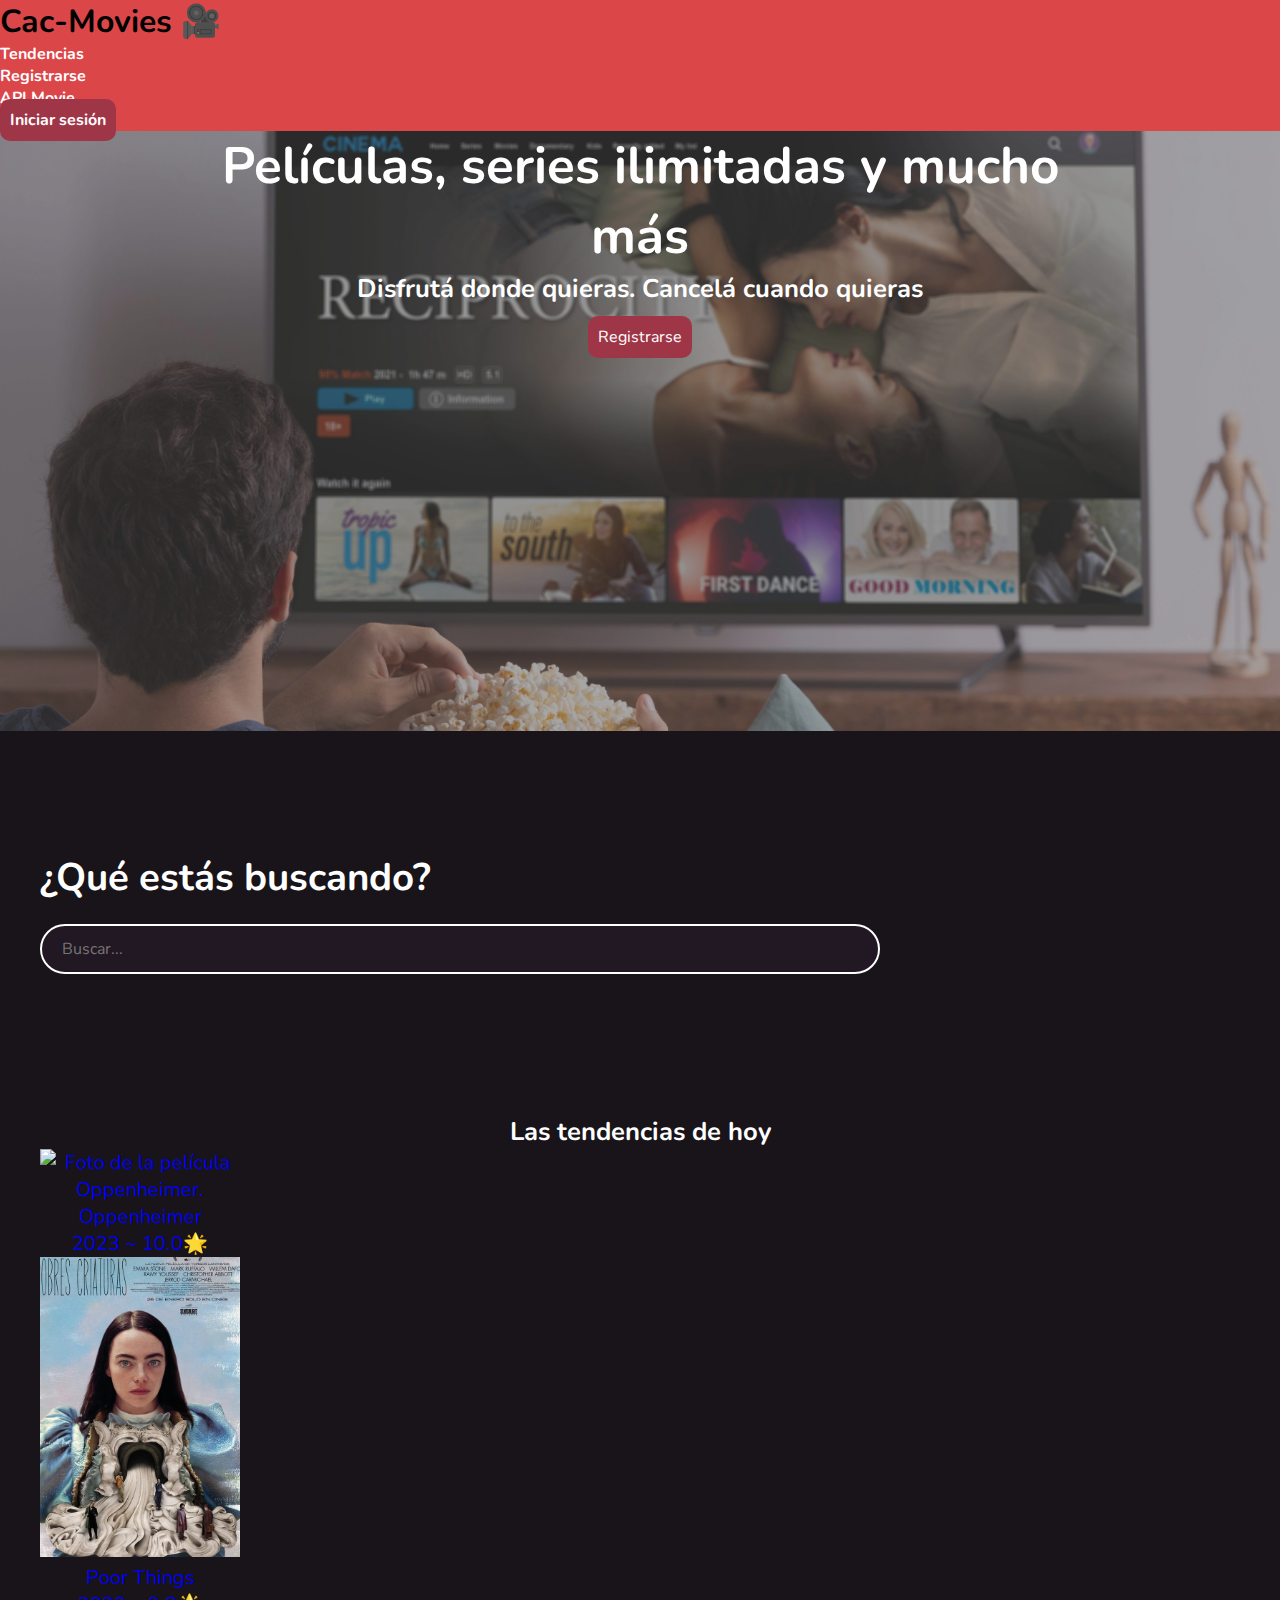
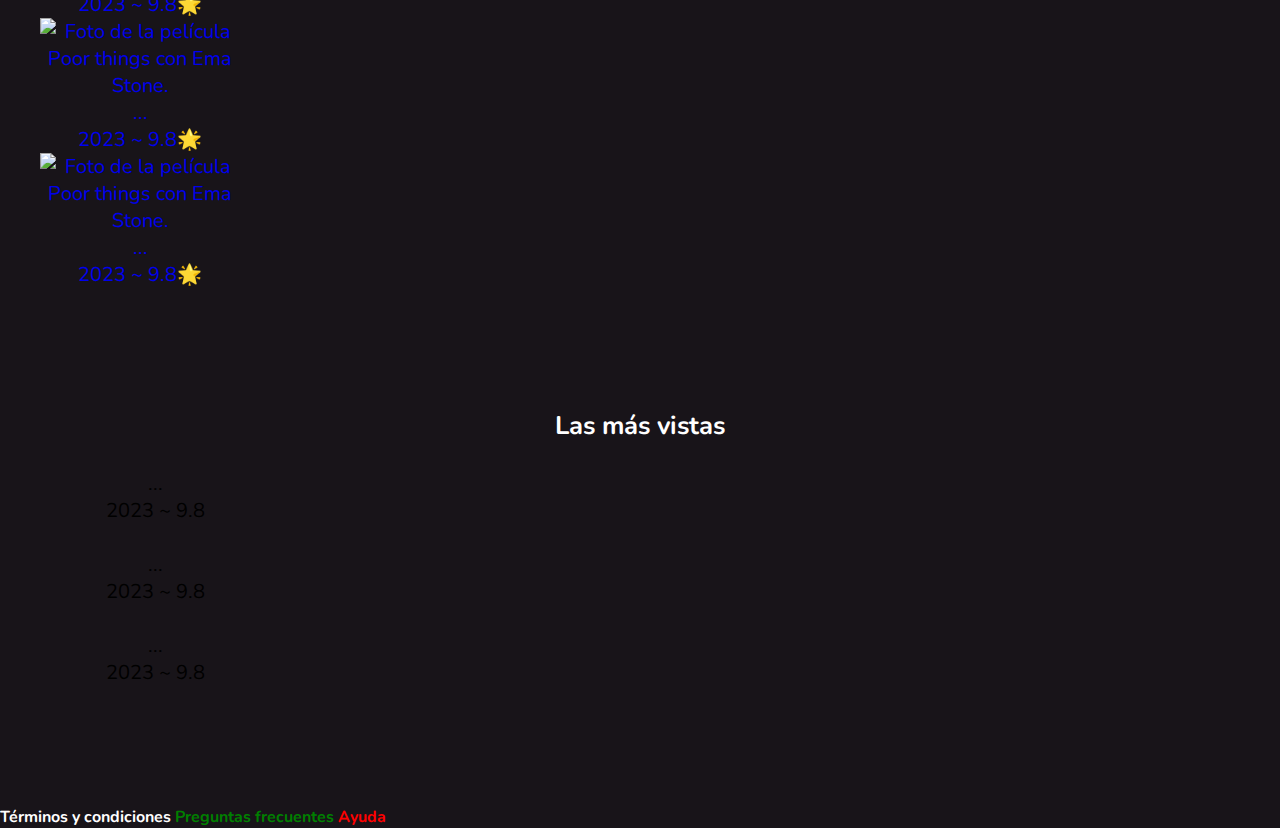
==== index.html @ d94a58f2 "Flexbox" ====
<!DOCTYPE html>
<html lang="es">
<head>
    <meta charset="UTF-8">
    <meta name="viewport" content="width=device-width, initial-scale=1.0">
    <title>Cac-Movies</title>

    <!-- La descripción de nuestra página para Google -->
    <meta name="description" content="Películas, series ilimitadas y mucho más le presenta una selección de los contenidos multimedia más importantes de la actualidad. ">
    <!-- Para el SEO de Google u otros buscadores, le indico a Google que entre al index y siga los enlaces-->
    <meta name="robots" content="index, follow">
    <!-- Para el color de la barra del navegador en la Pc o en móviles, con la relación "theme-color" y el atributo content genero el color que quiero.-->
    <meta name="theme-color" content="#B80000">
    
    <!-- OPEN GRAPH:
         Un conjunto de etiquetas que creó Facebook para que cuando compartimos contenido de nuestra página en una red social se vea correctamente:
         Hay etiquetas para Meta, Twitter, etc. Para cotejar una URL ver: https://www.opengraph.xyz -->

    <meta property="og:title" content="Cac-Movies - Películas, series y mucho más.">
    <meta property="og:description" content="Películas, series ilimitadas y mucho más le presenta una selección de los contenidos multimedia más importantes de la actualidad.">
    <meta property="og:image" content="./img/Oppenheimer.jpg">
    <meta property="og:image:alt" content="Una fotografía de la película Oppenheimer.">
    <!-- Nota: Para ver más, ingresar a "The Open Graph protocol", es importante compartir y renderizar correctamente en distintas plataformas nuestra página. -->

    <!-- SEO -->
    <!-- Para enlazar a un recurso externo alternativo a la página -->
    <link rel="alternate" href="#/en" hreflang="en-GB">
    <!-- Para que el navegador detecte cuál es la página principal entre dos páginas duplicadas.  -->
    <link rel="canonical" href="#">

    <!-- Favicon: -->
    <link rel="Cac-Movies icon" href="./static/img/favicon.ico" type="image/x-icon">
    <!-- Con la etiqueta link y la relación "icon" dentro del atributo rel, podemos establecer el favicon.ico para el logo de la pestaña. -->

    <!-- Google Fonts: -->
    <link rel="preconnect" href="https://fonts.googleapis.com">
    <link rel="preconnect" href="https://fonts.gstatic.com" crossorigin>
    <link href="https://fonts.googleapis.com/css2?family=Nunito+Sans:ital,opsz,wght@0,6..12,200..1000;1,6..12,200..1000&family=Nunito:wght@200..1000&display=swap" rel="stylesheet">

    <!-- Agregar Fontawesome: -->
    <script src="https://kit.fontawesome.com/f7fb471b65.js" crossorigin="anonymous"></script>

     <!--Enlazo el script con un archivo CSS externo:--> 
     <link rel="stylesheet" href="./static/css/style.css"> 

     <!--La etiqueta script me permite escribir código Javascript para ejecutar algo
     <script> 
         console.log('Hola') 
    </script>-->


</head>
<body>

    <header class="header"> <!--Indico la cabecera, donde contengo el menú de navegación.-->
            <nav> <!--Este elemento define un conjunto de enlaces de navegación, 
                      sirve para hacer un menú de navegación con distintos enlaces.-->

                <div id="logo">
                    <h1><!-- La etiqueta para definir el texto después del logo. 
                        Esta etiqueta h1 es un elemento en bloque, usa todo el ancho de la página.-->
                        <!-- El logo de fontawesome: -->
                        <i class="fas fa-yin-yang fa-pulse"></i>
                        <span>Cac-Movies 🎥</span>
                    </h1>
                </div>
                <ul type="square" class="nav-links">
                    <!-- Una lista de ítems desordenados.
                    El atributo type="square" es para que la lista no posea círculos y esté ordenada con cuadrados-->
                    <li><a href="#popular">Tendencias</a></li>
                    <li>
                        <a href="./register.html">Registrarse</a> 
                        <!--La etiqueta a, de anchor ("ancor" o "ancla"), es para crear enlaces.
                            En este caso, un enlace  interno a una ruta relativa a un archivo dentro del proyecto.
                            Para hacer esto, dentro del href escribir "./" y, a continuación, la ubicación y el nombbre del archivo del enlace en nuestro directorio.-->
                    </li>
                    <li>
                        <a href="https://developer.themoviedb.org/docs"
                            target="_blank"
                            title="Ir a la API">  
                            API Movie
                        </a>
                        <!--  
                        En este caso, hay un enlace externo a una ruta absoluta.   
                        El atributo target="_blank" es para que el enlace se abra en otra pestaña del navegador.
                        Y el atributo title="" sirve para que el navegador nos muestre una pequeña descripción cuando pasamos el cursor sobre el enlace.-->
                    </li>
                    <li><a href="#" target="_blank" class="btn-cac">
                        <!-- Un ícono de fontawesome: -->
                        <i class="fas fa-sign-in-alt"></i> 
                        <span class="login-text">
                            Iniciar sesión
                        </span>
                        </a>
                    </li>
                </ul>
            </nav>
    </header>  

    <main><!-- El contenido principal. 
               Generé cuatro secciones dentro del contenido de la página: -->
        <section id="banner">
        <!-- Divido el contenido principal en secciones. A la primera sección la identifico con un atributo id para después trabajar con ella por medio de Javascript o CSS. -->
            <div class="banner-card container">  <!--Nomenclatura tipo BEM -->
                <h1>Películas, series ilimitadas y mucho más</h1> <!--Las etiquetas h1 a h6 son etiquetas para hacer títulos y subtítulos.-->
                <h2>Disfrutá donde quieras. Cancelá cuando quieras</h2>
                <a href="./templates/register.html" id="btn-register" class="btn-cac">Registrarse</a>
            </div>
        </section> 
        <section id="search" class="container">
            <h2 class="search-title">¿Qué estás buscando?</h2>
            <input type="text" class="input-search" placeholder="Buscar...">
        </section>
        <section id="popular">
            <div class="container">
                <h2 class="h2-subtitle">Las tendencias de hoy</h2>
                <div id="popular-list"> <!--Un contentedor, un divisor donde puedo agrupar distintos elementos html. La etiqueta div es un elemento en bloque.-->
                <div class="movie-item" id="movie-1">
        
                        <!--<a href=""><img src="https://picsum.photos/200/300" alt="Foto de una película." width="200" ></a>
                            Con la etiqueta img voy a agregar una imagen, a partir del atributo src indico la ruta.
                                El atributo alt posibilita una semántica de acuerdo al usuario, 
                                por un lado, si no carga la imagen indica el contenido de la misma, 
                                por el otro, es para la accesibilidad del usuario y los asistentes virtuales.-->
                        <a href="./templates/detail-movie.html">
                            <img class="movie-item-img" src="./static/img/Oppenheimer.jpg" alt="Foto de la película Oppenheimer." >
                            <!-- Una ruta relativa, en un archivo interno. 
                                Las rutas pueden ser relativas o absolutas.-->
                            <div class="movie-item-detail">
                                <p class="movie-item-detail-title">Oppenheimer</p>
                                <p class="movie-item-detail-subtitle">2023 ~ 10.0</p>
                            </div>    
                        </a>    
                    </div>  
                    <div class="movie-item" id="movie-2">
                        <a href="./templates/detail-movie.html">
                            <img class="movie-item-img" src="./static/img/poor-things.jpg" alt="Foto de la película Poor things con Ema Stone." >
                            <div class="movie-item-detail">
                                <p class="movie-item-detail-title">Poor Things</p>
                                <p class="movie-item-detail-subtitle">2023 ~ 9.8</p>
                            </div>    
                        </a>    
                    </div>       
                    <div class="movie-item" id="movie-3">
                        <a href="./templates/detail-movie.html">
                            <img class="movie-item-img" src="#" alt="Foto de la película Poor things con Ema Stone." >
                            <div class="movie-item-detail">
                                <p class="movie-item-detail-title">...</p>
                                <p class="movie-item-detail-subtitle">2023 ~ 9.8</p>
                            </div>    
                        </a>    
                    </div>     
                    <div class="movie-item" id="movie-4">
                        <a href="./templates/detail-movie.html">
                            <img class="movie-item-img" src="#" alt="Foto de la película Poor things con Ema Stone." >
                            <div class="movie-item-detail">
                                <p class="movie-item-detail-title">...</p>
                                <p class="movie-item-detail-subtitle">2023 ~ 9.8</p>
                            </div>    
                        </a>    
                    </div>     
                </div>
            </section>
            <section id="top-rated">
                <div class="container">
                    <h2 class="h2-subtitle">Las más vistas</h2>
                    <div id="top-rated-list">
                        <div class="movie-item-v2">
                            <div class="wrapper">
                                <img src="#" alt="">
                            </div>
                            <div class="movie-item-detail-v2">
                                <p class="movie-item-detail-title-v2">...</p>
                                <p class="movie-item-detail-subtitle-v2">2023 ~ 9.8</p>
                            </div> 
                        </div>
                        <div class="movie-item-v2">
                            <div class="wrapper">
                                <img src="#" alt="">
                            </div>
                            <div class="movie-item-detail-v2">
                                <p class="movie-item-detail-title-v2">...</p>
                                <p class="movie-item-detail-subtitle-v2">2023 ~ 9.8</p>
                            </div> 
                        </div>
                        <div class="movie-item-v2">
                            <div class="wrapper">
                                <img src="#" alt="">
                            </div>
                            <div class="movie-item-detail-v2">
                                <p class="movie-item-detail-title-v2">...</p>
                                <p class="movie-item-detail-subtitle-v2">2023 ~ 9.8</p>
                            </div> 
                        </div>
                    </div>    
                </div> 
            </div>          
        </section>
    </main>

    <footer ID="footer"><!-- El pie de página. -->
        <div class="nav-links">
            <a href="#">Términos y condiciones</a>  <!--Etiquetas en linea, para separarlas hay que usar el br, la etiqueta de break. -->
            <a href="#">Preguntas frecuentes</a>
            <a href="#">Ayuda</a>
        </div>
    </footer>

    <script src="./static/js/index.js">
    // Una ventana emergente:
    // alert('Hola mundo JS C#24162 😎');
    </script>
    
</body>
<!-- <p>Con la tecla Ctrl + } comento el código VSC.</p> -->
<!--  Usar Control + c para copiar, Ctrl + x para cortar y Ctrl + v para pegar>-->
</html>
---- static/css/style.css ----
/* La pseudoclase :root {] representa al elemento html y, 
    por ejemplo, nos permite declarar variable en css.
    Una variable se declara dentro de la pseudoclase :root 
    de la siguiente manera --nombre-de-la-variable: valor
    y se referencia como un valor con la función var(--nombre-de-la-variable);
    en distintas propiedades.*/

    :root{
        --bg-color:#181419; 
        --primary-color:#9f3647;
        --secondary-color: #ffc098;
        --third-color: #db4649;
        --third-bis-color: #db4648f2;
        --bg-input-color: #4f31572c;    
    }

* { /* Selector universal */
    margin: 0;
    padding: 0;
    box-sizing: border-box;
    font-family:'Nunito', 'Sans-serif', 'System-UI';
} 

body{
    background-color: var(--bg-color);
}

a { /*Para sacar el subrayado de los enlaces: */
    text-decoration: none;

}

h2 { /*Selector por etiqueta*/
     color:#FFF;
     font-size: 2vw; /* 2% del ancho de la ventana gráfica. */
}

.header{
    background-color: var(--third-color);
    position: relative;
    top: 0;
    left: 0;
    width: 100%;
    z-index: 9999; 
}

nav{
    display: flex;
    flex-direction: column;
    /* La división de columnas va a depender de la cantidad de hijos que tenga el contenedor.
    Y con flex-direction: column o por defecto (row); puedo cambiar el comportamiento de los elementos o ítems,
    la propiedad flex-direction establece cuál es el eje principal o secundario en cuestión. */

    /* Alinear con respecto al eje principal: */
    /* justify-content: center; start; end; space-between; space-around; space-evenly; */
    justify-content: space-between;
}

/*Selector por clase*/
.nav-links{
    list-style: none;
} /*Para que la lista de enlaces no tenga puntitos ni cuadrados.*/

/* Selectores descendentes */
.nav-links a{
    color: #FFF;
    font-weight: bold;
}

.btn-cac{
    background-color: var(--primary-color);
    padding: 10px;
    color:#FFF;
    border-radius: 10px;
    /* Para que el botón tenga el símbolo del dedito al seleccionarlo: */
    cursor: pointer;
}

.btn-cac:hover{
    color: var(--secondary-color);
    border: 2px solid var(--secondary-color);
}

/*Selector por id*/
#logo {
    /* Para que el tamaño de la fuente sea más grande: */
    font-weight: bold; 
} 

#logo a{
    color:#FFF;
}

#logo:hover{
    /* animation: name duration timing-function delay iteration-count direction fill-mode; */
    animation: tilt-n-move-shaking 0.5s infinite;
}

@keyframes tilt-n-move-shaking {
    0% {transform: translate(0,0) rotate(0deg);}
    25%{transform: translate(2px,2px) rotate(2deg);}
    50%{transform: translate(0,0) rotate(0deg);}
    75%{transform: translate(-2px,2px) rotate(-2deg);}
    100%{transform: translate(0,0) rotate(0deg);}

}

#banner{
    background-image: url('../img/banner-bg.jpg');
    background-size: cover; /* para cubrir el espacio del elemento. */
    background-position: center;
    height: 600px; /*60vh - 60% del alto de la ventana gráfica. */
    box-shadow:inset 0 0 0 2000px rgba(84, 84, 84, 0.5)
}

.container{
    max-width: 1200px;
    margin: 120px auto;
    /* max-height: 800; */

    /* Relleno o espaciado: */
    /* padding: 50px 20px; */
   
    /* Márgenes: */
    /* margin: 20px; */

   /* Bordes: */
   /* border: 10px solid saddlebrown; */
   /* border-width: 5px 10px; t/b l/r*/
   /* border-width: 5px 10px 15px; t l/r b*/
   /* border-width: 5px 10px 15px 20 px;
   border-style: solid;
   border-color: saddlebrown */  
}

.banner-card{
    margin: 0 auto;
    text-align: center;
    padding: 0px 160px;
}

.banner-card h1{
    color:#FFF;
    font-size: 4vw;
}

/* Selector de hijos directos */
.banner-card > h2{
    margin-bottom: 20px;
} 

/* Selector para hermanos adyacentes */
/* h1 + h2{
} */

/* Selector para hermanos en general */
/* h1 ~ h2{
} */

.search-title{
    color: white;
    font-size: 3vw;
}

.input-search{
    background-color: var(--bg-input-color);
    border: 2px solid white;
    border-radius: 25px;
    color: white;
    font-size: 16px;
    height: 50px;
    margin: 20px 0px;
    outline: none;
    padding: 0px 20px;
    width: 70%;
}

.movie-item{
    border-radius: 20px;
    width: 200px;
    font-size: 20px;
    cursor: pointer;
}

.movie-item-img{
    width: 200px;
    height: 300px;
    object-fit: cover;
}

.movie-item-v2{
    border-radius: 20px;
    width: 170px;
    min-width:170px;
    font-size: 20px;
    cursor: pointer;
    margin-left: 30px;
}

.movie-item-img-v2{
    width: 100%;
    height: 100%;
    object-fit: cover;
}

/* #popular-list{
    height: 1000px;
    position: relative;
}

#movie-1{
    width: 100px;
    height: 350px;
    position: relative;
    top: 50px;
    left: 500px
}

#movie-2{
    width: 100px;
    height: 350px;
    position: absolute;
    top: 50px;
    right: 500px
} 

/* #search{
    position: sticky;
    top:0;
    z-index: 9999;
}*/

/* Selector agrupado */
#popular, #top-rated{
    text-align: center;
} 

/* Pseudoclases

Las pseudoclases se trabajan para alterar elementos que están
en una posición o un estado específico, como en el ejemplo.
Y podemos llegar a detectar ciertos eventos y cambiar comportamientos 
a partir del estilado de elementos.*/

#footer a:first-child{
    color: #FFF;
}

#footer a:last-child{
    color:red;
}

#footer a:nth-child(2){
    color:green;
}

/* Pseudoelementos

Los pseudoelementos se añaden a los selectores y permiten añadirle
estilos a una parte concreta de un elemento. Por ejemplo, a la primer
letra de un párrafo, a la primer línea de un texto, etc.*/

.movie-item-detail-subtitle::after{
    content: "🌟"
}



/* Transformaciones */

#movie-1{

    /* transform: rotate(20deg); */
    /* transform: scale(0.5); */
    /* transform: translate(40px,80px);*/
    /* transform: rotate(20deg) scale(1.2) translate(20px, 50px) skew(40deg); */
    /* Ver cómo usar las funciones en 3D */
} 

/* Transiciones */

/* Nos permiten cambiar los valores de una propiedad,
transitar de un estado inicial a un estado final a partir de determinadas propiedades. */

#movie-2{
    /* background-color: red;
    transition: all 5.5s linear 1s; */
    /* La propiedad transition se puede desglosar y trabajar por partes para afectar propiedades en particular */
}

/* Animaciones */

/* Lo que diferencia las animaciones de las transiciones es que en las animaciones podemos crear fotogramas o estados 
de los elementos a través de reglas (keyframes). */

#logo{

}
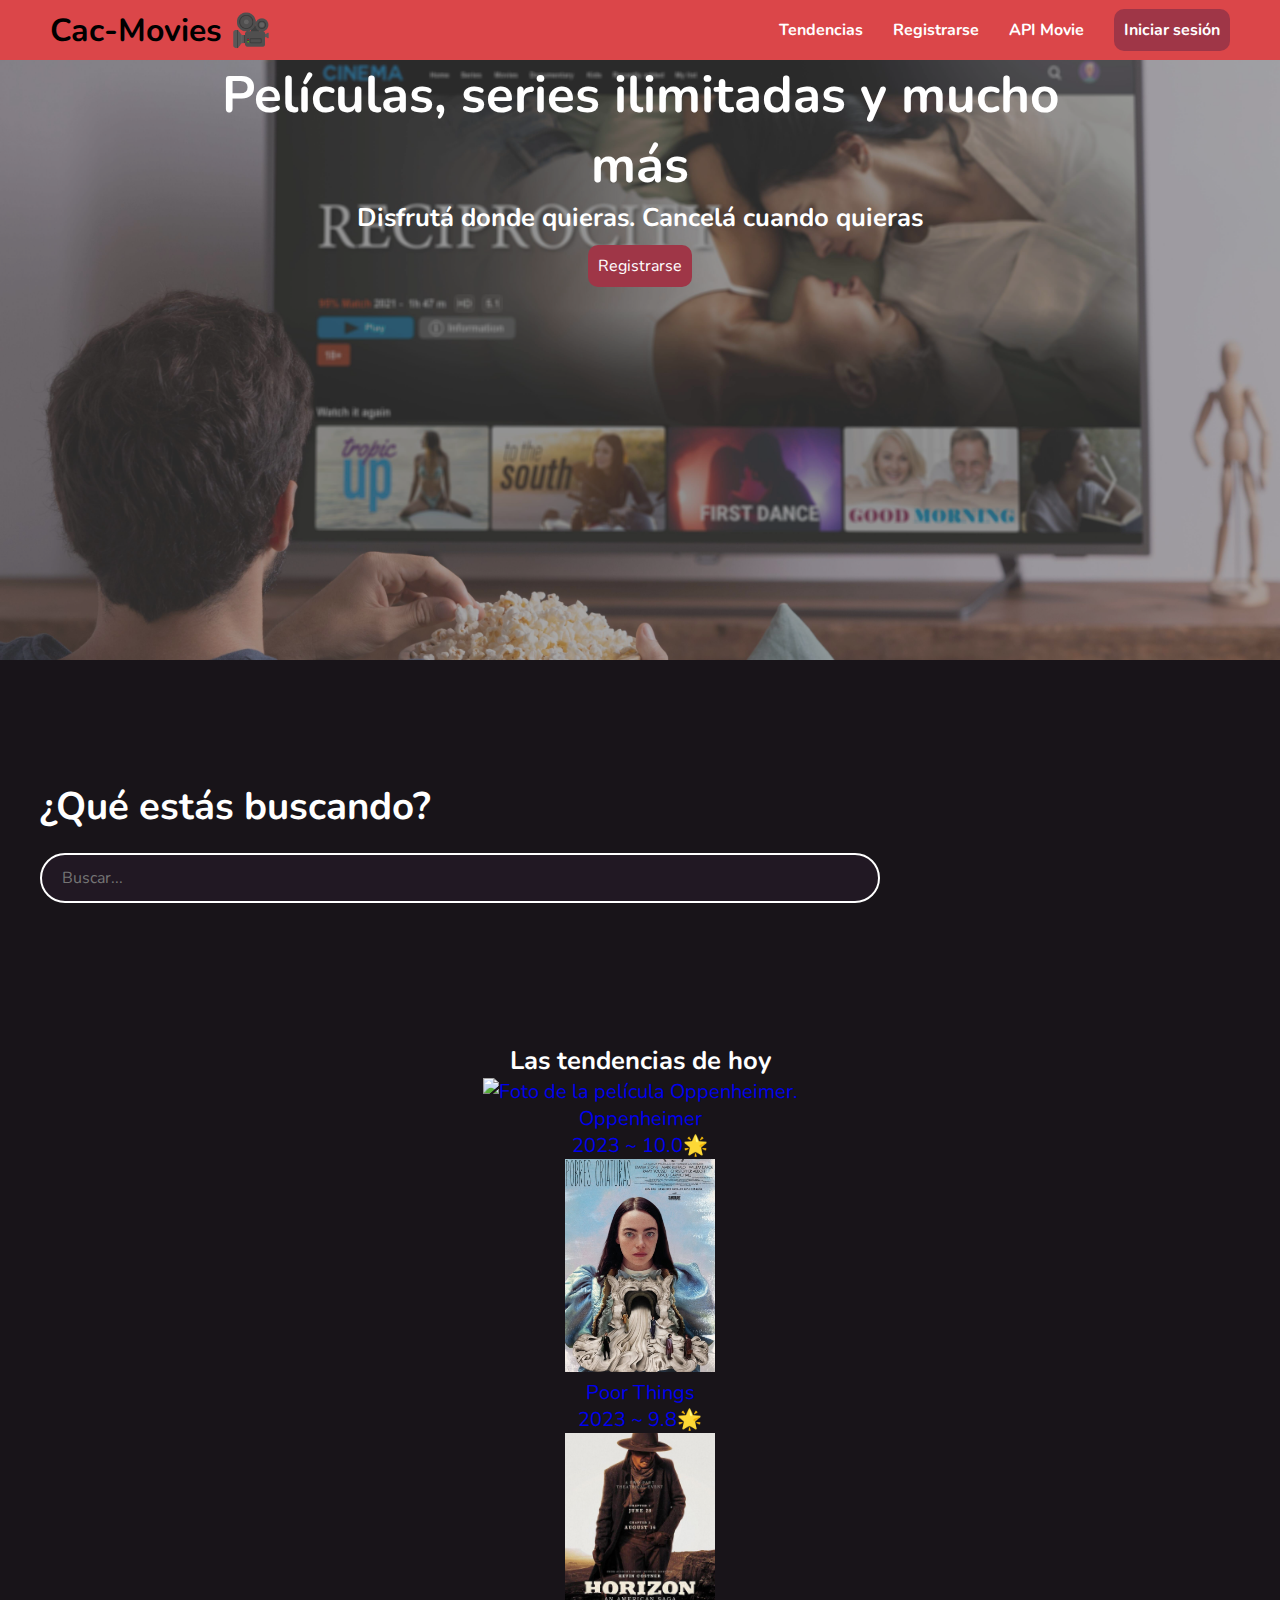
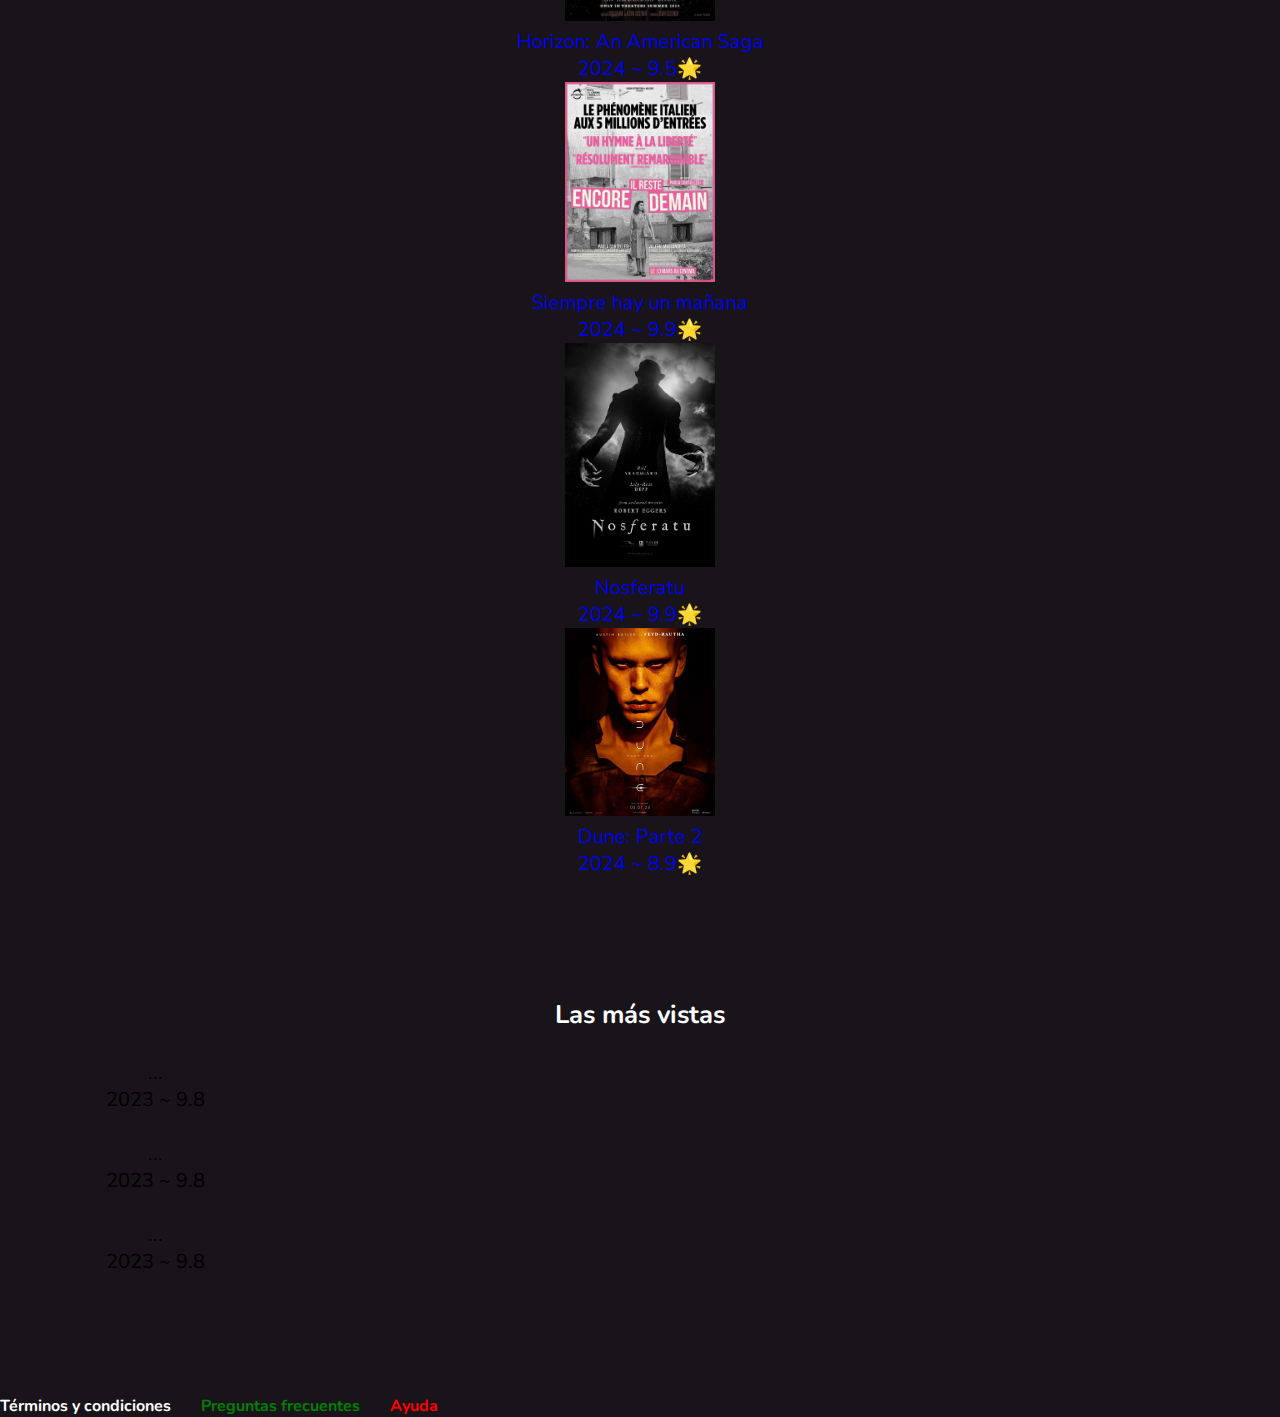
==== commit e6cd2d6e: "Julián" ====
--- a/index.html
+++ b/index.html
@@ -115,17 +115,16 @@
             <div class="container">
                 <h2 class="h2-subtitle">Las tendencias de hoy</h2>
                 <div id="popular-list"> <!--Un contentedor, un divisor donde puedo agrupar distintos elementos html. La etiqueta div es un elemento en bloque.-->
-                <div class="movie-item" id="movie-1">
-        
-                        <!--<a href=""><img src="https://picsum.photos/200/300" alt="Foto de una película." width="200" ></a>
-                            Con la etiqueta img voy a agregar una imagen, a partir del atributo src indico la ruta.
-                                El atributo alt posibilita una semántica de acuerdo al usuario, 
-                                por un lado, si no carga la imagen indica el contenido de la misma, 
-                                por el otro, es para la accesibilidad del usuario y los asistentes virtuales.-->
+                    <div class="movie-item" id="movie-1">
+                    <!--<a href=""><img src="https://picsum.photos/200/300" alt="Foto de una película." width="200" ></a>
+                        Con la etiqueta img voy a agregar una imagen, a partir del atributo src indico la ruta.
+                        El atributo alt posibilita una semántica de acuerdo al usuario, 
+                        por un lado, si no carga la imagen indica el contenido de la misma, 
+                        por el otro, es para la accesibilidad del usuario y los asistentes virtuales.-->
                         <a href="./templates/detail-movie.html">
                             <img class="movie-item-img" src="./static/img/Oppenheimer.jpg" alt="Foto de la película Oppenheimer." >
-                            <!-- Una ruta relativa, en un archivo interno. 
-                                Las rutas pueden ser relativas o absolutas.-->
+                        <!-- Una ruta relativa, en un archivo interno. 
+                            Las rutas pueden ser relativas o absolutas.-->
                             <div class="movie-item-detail">
                                 <p class="movie-item-detail-title">Oppenheimer</p>
                                 <p class="movie-item-detail-subtitle">2023 ~ 10.0</p>
@@ -142,23 +141,41 @@
                         </a>    
                     </div>       
                     <div class="movie-item" id="movie-3">
-                        <a href="./templates/detail-movie.html">
-                            <img class="movie-item-img" src="#" alt="Foto de la película Poor things con Ema Stone." >
-                            <div class="movie-item-detail">
-                                <p class="movie-item-detail-title">...</p>
-                                <p class="movie-item-detail-subtitle">2023 ~ 9.8</p>
+                     <a href="./templates/detail-movie.html">
+                         <img class="movie-item-img" src="./static/img/Horizon_An_American_Saga_Capaitulo_1.jpg" alt="Foto de la película Horizon con Kevin Costner." >
+                          <div class="movie-item-detail">
+                              <p class="movie-item-detail-title">Horizon: An American Saga</p>
+                              <p class="movie-item-detail-subtitle">2024 ~ 9.5</p>
                             </div>    
                         </a>    
                     </div>     
                     <div class="movie-item" id="movie-4">
                         <a href="./templates/detail-movie.html">
-                            <img class="movie-item-img" src="#" alt="Foto de la película Poor things con Ema Stone." >
-                            <div class="movie-item-detail">
-                                <p class="movie-item-detail-title">...</p>
-                                <p class="movie-item-detail-subtitle">2023 ~ 9.8</p>
-                            </div>    
-                        </a>    
-                    </div>     
+                            <img class="movie-item-img" src="./static/img/Siempre hay un mañana.jpg" alt="Foto de la película Siempre hay un mañana." >
+                            <div class="movie-item-detail">
+                                <p class="movie-item-detail-title">Siempre hay un mañana</p>
+                                <p class="movie-item-detail-subtitle">2024 ~ 9.9</p>
+                            </div>    
+                        </a>    
+                    </div>   
+                    <div class="movie-item" id="movie-5">
+                        <a href="./templates/detail-movie.html">
+                            <img class="movie-item-img" src="./static/img/Nosferatu.jpg" alt="Foto de la película Nosferatu 2024." >
+                            <div class="movie-item-detail">
+                                <p class="movie-item-detail-title">Nosferatu</p>
+                                <p class="movie-item-detail-subtitle">2024 ~ 9.9</p>
+                            </div>    
+                        </a>    
+                    </div>    
+                    <div class="movie-item" id="movie-6">
+                        <a href="./templates/detail-movie.html">
+                            <img class="movie-item-img" src="./static/img/dune-part-2-character-posters_s4rh.600.jpg" alt="Foto de la película Duna 2." >
+                            <div class="movie-item-detail">
+                                <p class="movie-item-detail-title">Dune: Parte 2</p>
+                                <p class="movie-item-detail-subtitle">2024 ~ 8.9</p>
+                            </div>    
+                        </a>    
+                    </div>    
                 </div>
             </section>
             <section id="top-rated">
--- a/static/css/style.css
+++ b/static/css/style.css
@@ -46,20 +46,28 @@
 
 nav{
     display: flex;
-    flex-direction: column;
+    /* flex-direction: column; */
     /* La división de columnas va a depender de la cantidad de hijos que tenga el contenedor.
-    Y con flex-direction: column o por defecto (row); puedo cambiar el comportamiento de los elementos o ítems,
-    la propiedad flex-direction establece cuál es el eje principal o secundario en cuestión. */
+    Con flex-direction: column o por defecto (row); puedo cambiar el comportamiento de los elementos o ítems,
+    la propiedad flex-direction establece cuál es el eje principal y secundario en cuestión. */
 
     /* Alinear con respecto al eje principal: */
     /* justify-content: center; start; end; space-between; space-around; space-evenly; */
     justify-content: space-between;
+    height: 60px;
+
+    /* Alinear con respecto al eje secundario */
+    align-items: center; /*start; end; strech; */
+    padding: 0px 50px;
 }
 
 /*Selector por clase*/
 .nav-links{
+    /*Para que la lista de enlaces no tenga puntitos ni cuadrados.*/
     list-style: none;
-} /*Para que la lista de enlaces no tenga puntitos ni cuadrados.*/
+    display: flex;
+    gap: 30px; /*Para establecer un espacio entre elementos*/
+} 
 
 /* Selectores descendentes */
 .nav-links a{
@@ -177,14 +185,13 @@
 
 .movie-item{
     border-radius: 20px;
-    width: 200px;
+    /* width: 200px; */
     font-size: 20px;
     cursor: pointer;
 }
 
 .movie-item-img{
-    width: 200px;
-    height: 300px;
+    width: 150px;
     object-fit: cover;
 }
 
@@ -268,31 +275,27 @@
 
 /* Transformaciones */
 
-#movie-1{
+/* #movie-1{
 
     /* transform: rotate(20deg); */
     /* transform: scale(0.5); */
     /* transform: translate(40px,80px);*/
     /* transform: rotate(20deg) scale(1.2) translate(20px, 50px) skew(40deg); */
     /* Ver cómo usar las funciones en 3D */
-} 
 
 /* Transiciones */
 
 /* Nos permiten cambiar los valores de una propiedad,
 transitar de un estado inicial a un estado final a partir de determinadas propiedades. */
 
-#movie-2{
+/* #movie-2{
     /* background-color: red;
     transition: all 5.5s linear 1s; */
     /* La propiedad transition se puede desglosar y trabajar por partes para afectar propiedades en particular */
-}
 
 /* Animaciones */
 
 /* Lo que diferencia las animaciones de las transiciones es que en las animaciones podemos crear fotogramas o estados 
 de los elementos a través de reglas (keyframes). */
 
-#logo{
-
-}+/* #logo{}*/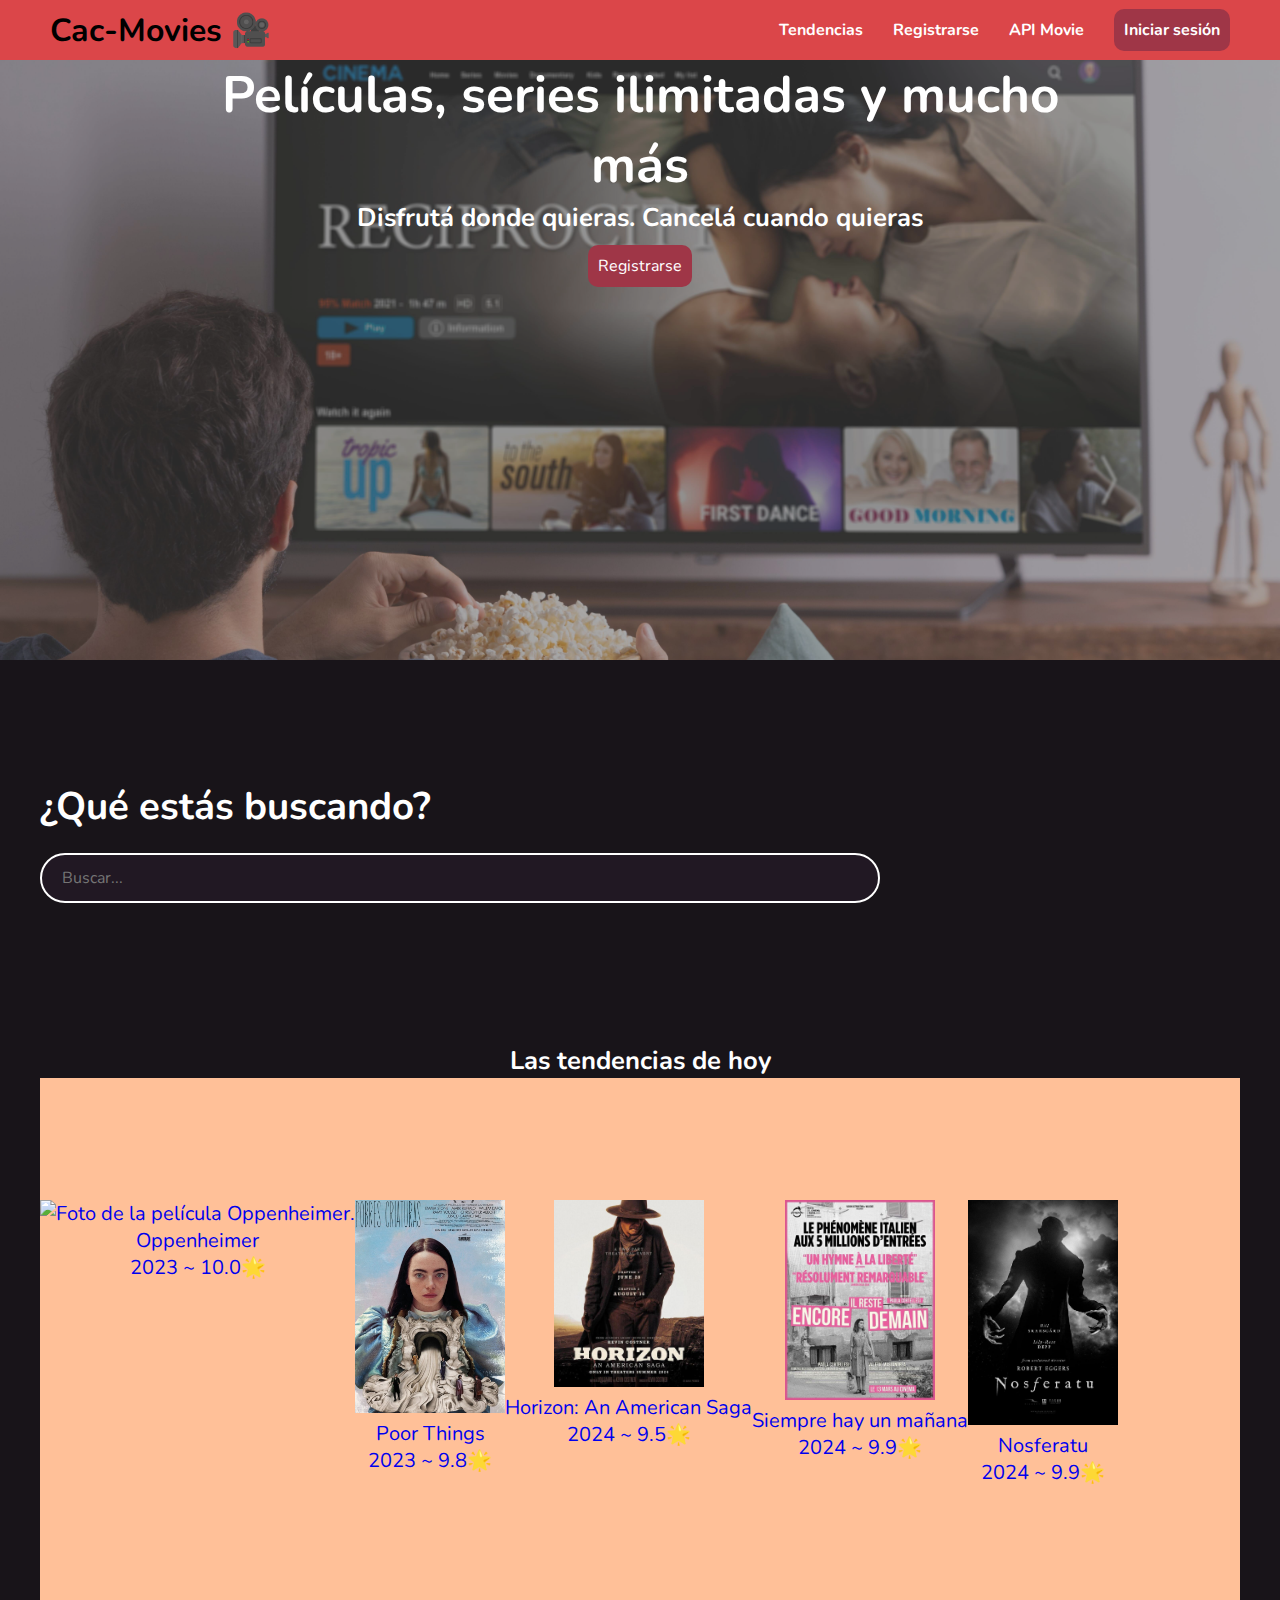
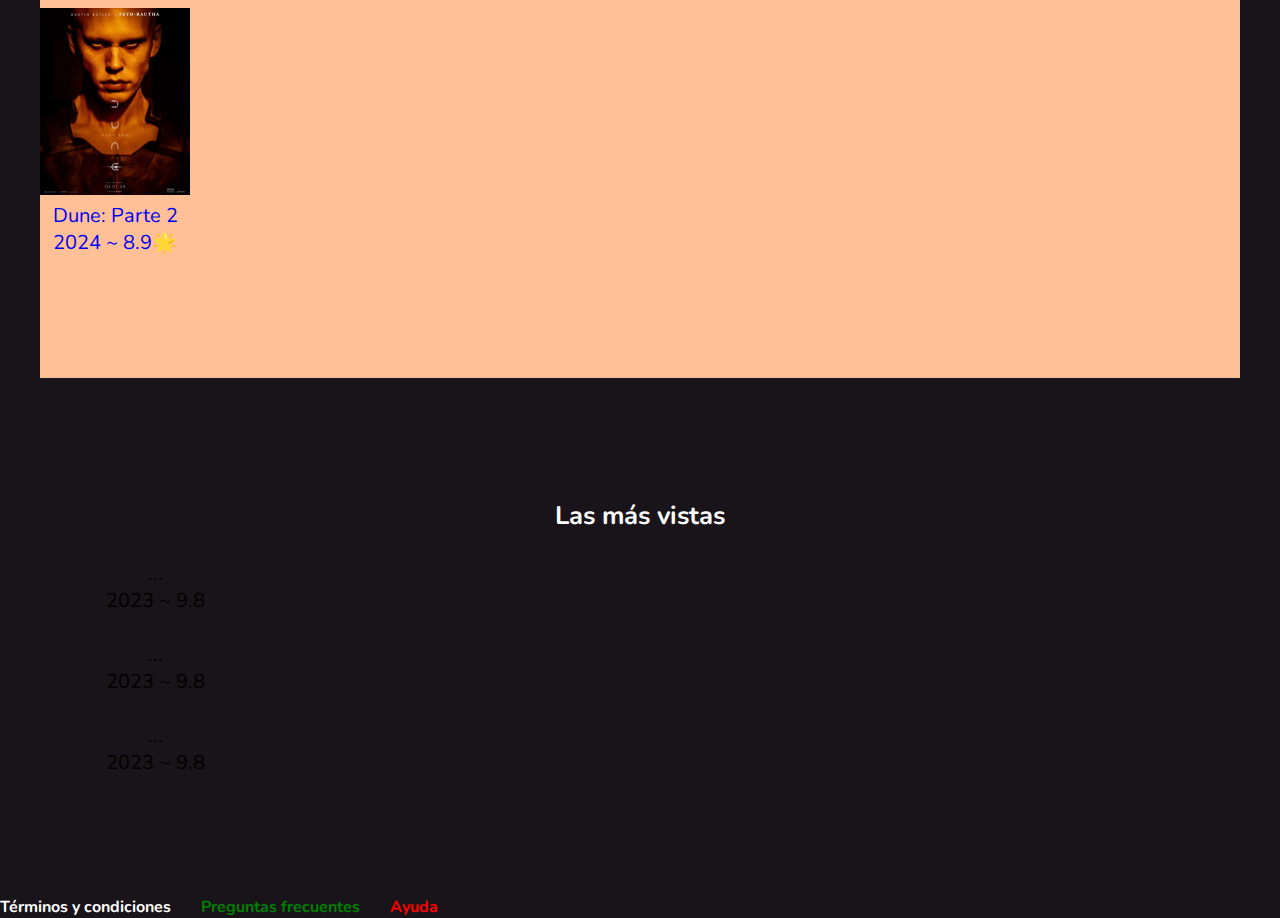
==== commit ec94ee49: "Flex-wrap y align-content: center para el contenedor de las películas" ====
--- a/index.html
+++ b/index.html
@@ -114,7 +114,7 @@
         <section id="popular">
             <div class="container">
                 <h2 class="h2-subtitle">Las tendencias de hoy</h2>
-                <div id="popular-list"> <!--Un contentedor, un divisor donde puedo agrupar distintos elementos html. La etiqueta div es un elemento en bloque.-->
+                <div id="popular-list" class="movies-flex"> <!--Un contentedor, un divisor donde puedo agrupar distintos elementos html. La etiqueta div es un elemento en bloque.-->
                     <div class="movie-item" id="movie-1">
                     <!--<a href=""><img src="https://picsum.photos/200/300" alt="Foto de una película." width="200" ></a>
                         Con la etiqueta img voy a agregar una imagen, a partir del atributo src indico la ruta.
--- a/static/css/style.css
+++ b/static/css/style.css
@@ -193,6 +193,7 @@
 .movie-item-img{
     width: 150px;
     object-fit: cover;
+    
 }
 
 .movie-item-v2{
@@ -271,7 +272,15 @@
     content: "🌟"
 }
 
-
+.movies-flex{
+    background-color: #ffc098;
+    height: 900px;
+    display: flex;
+    flex-wrap: wrap; /* Para que no generar un scroll horizontal y un desbordamiento por fuera del contenedor padre */
+    align-content: space-evenly; /* Para alinear con respecto al eje secundario solo cuando trabajamos con flex-wrap o múltiples líneas. */
+    /* La propiedad align-items: center es para cuando trabajamos con una sola línea */
+
+}
 
 /* Transformaciones */
 
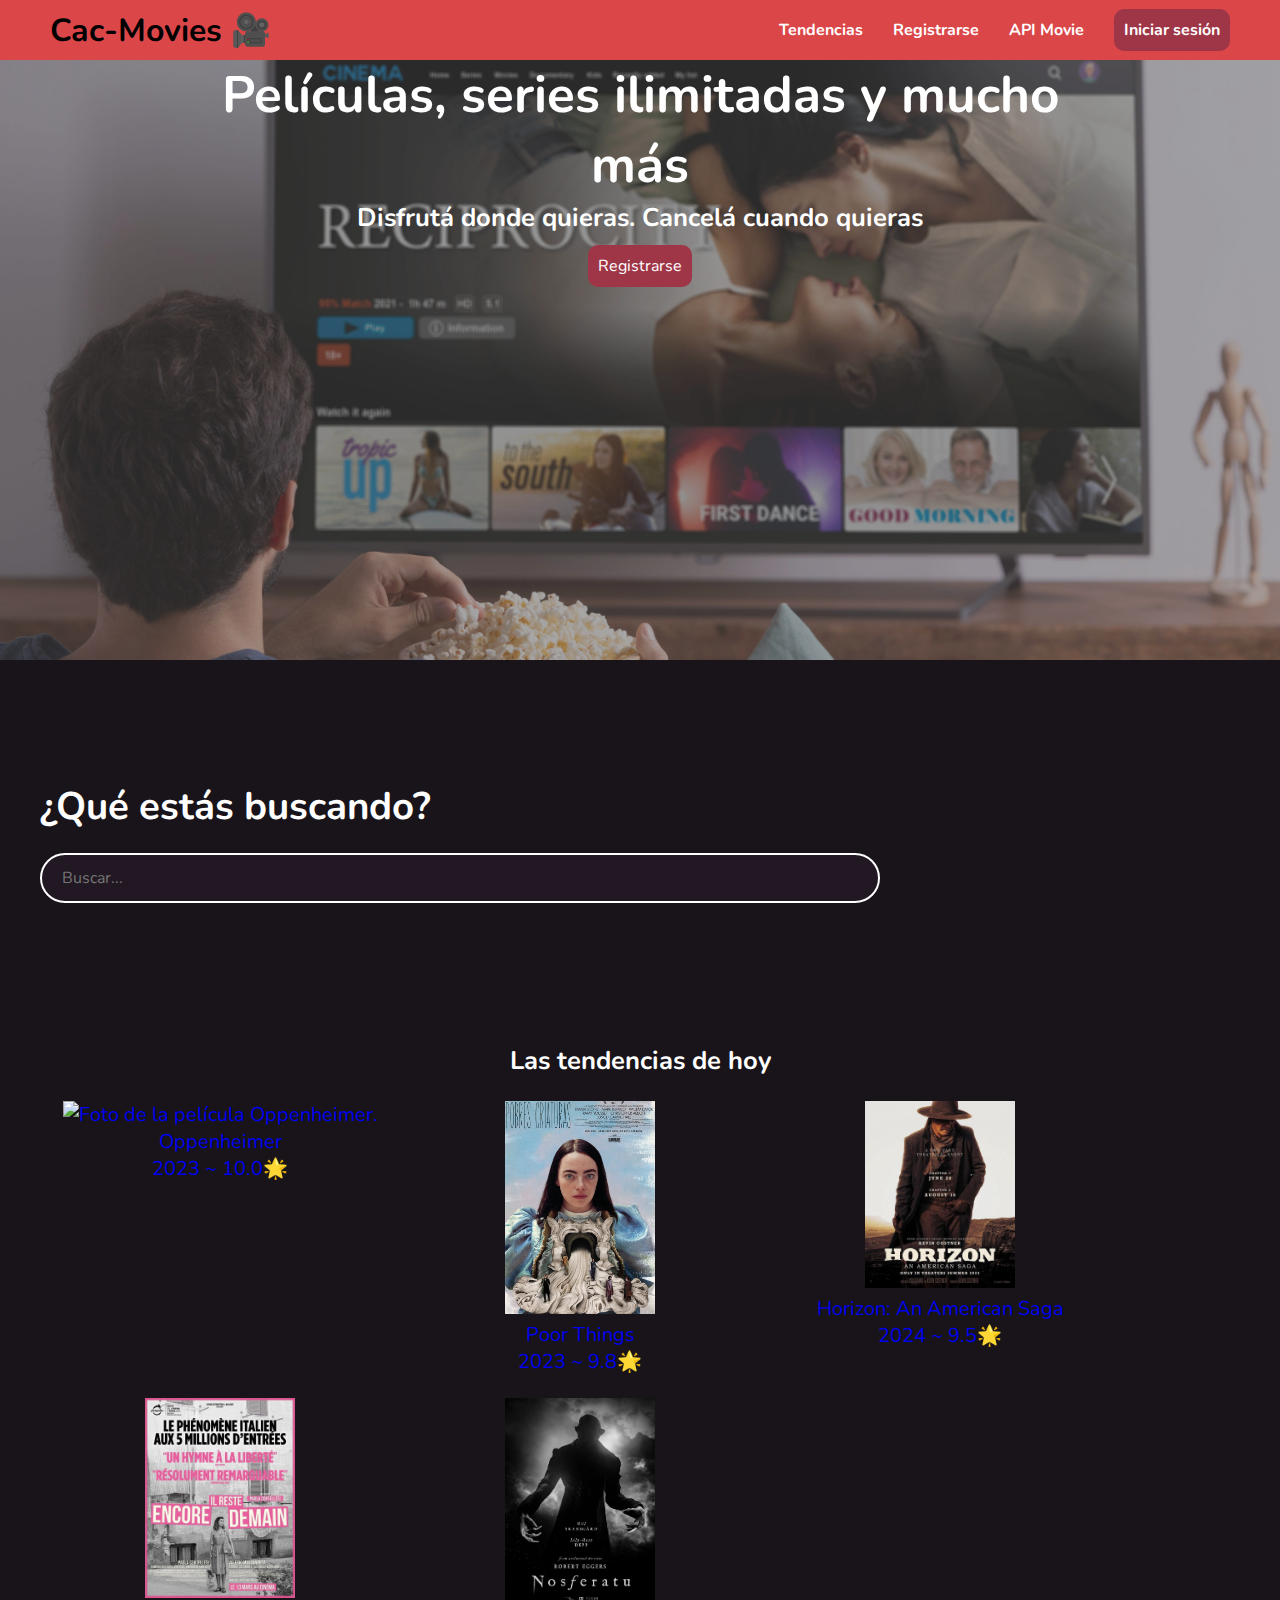
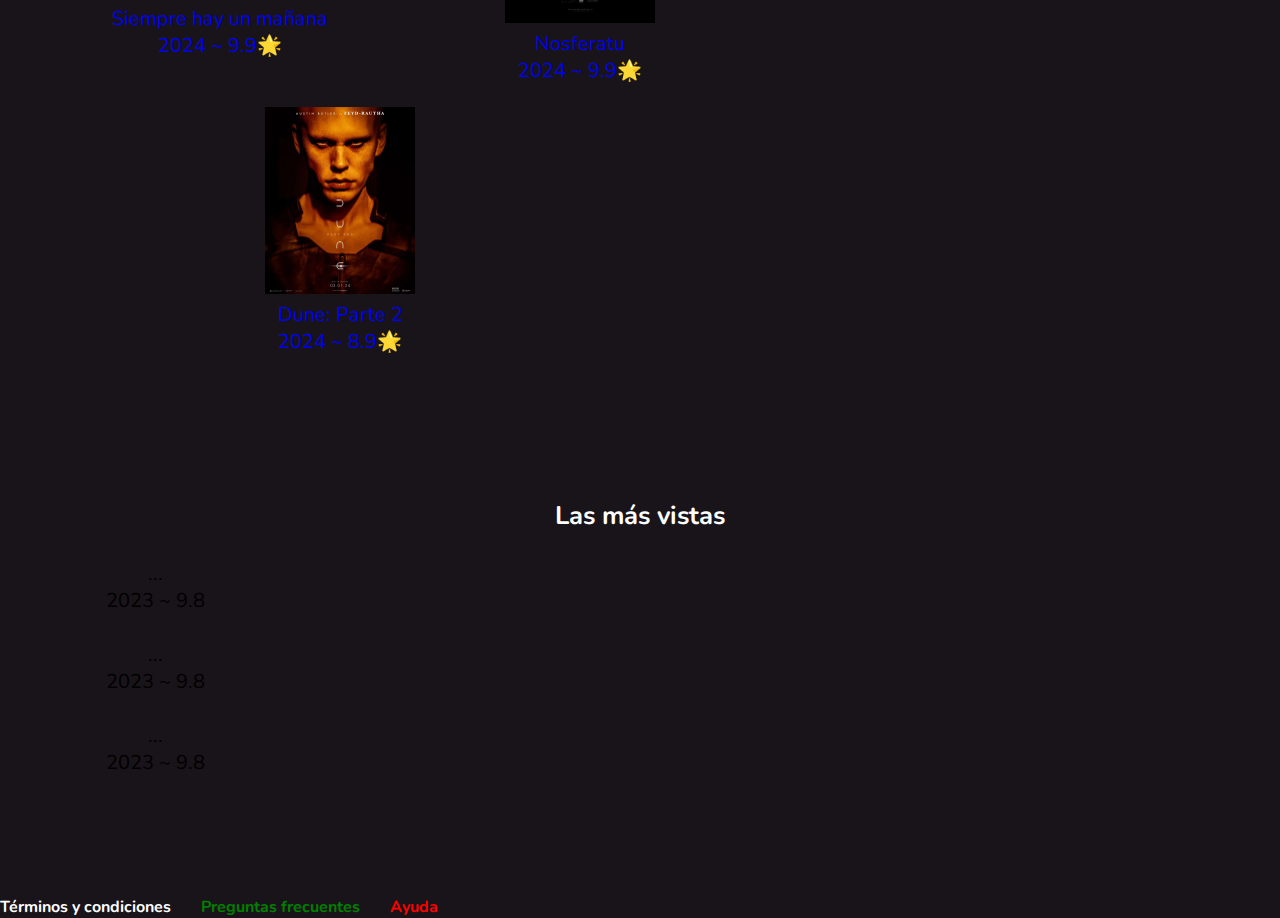
==== commit fff5f202: "Julián" ====
--- a/index.html
+++ b/index.html
@@ -225,7 +225,7 @@
 
     <script src="./static/js/index.js">
     // Una ventana emergente:
-    // alert('Hola mundo JS C#24162 😎');
+    // alert('Hola mundo JS 😎');
     </script>
     
 </body>
--- a/static/css/style.css
+++ b/static/css/style.css
@@ -188,6 +188,8 @@
     /* width: 200px; */
     font-size: 20px;
     cursor: pointer;
+
+    flex-basis: 30%;
 }
 
 .movie-item-img{
@@ -273,7 +275,6 @@
 }
 
 .movies-flex{
-    background-color: #ffc098;
     height: 900px;
     display: flex;
     flex-wrap: wrap; /* Para que no generar un scroll horizontal y un desbordamiento por fuera del contenedor padre */
@@ -302,6 +303,13 @@
     transition: all 5.5s linear 1s; */
     /* La propiedad transition se puede desglosar y trabajar por partes para afectar propiedades en particular */
 
+#movie-6{
+    /* order: 1, 2 ,3 , 4, etc ; Para indicar el orden de los elementos dentro del contenedor de flex. */
+    /* flex-grow: 1,2,3,4, etc ; Un factor de crecimiento de un elemento hijo, por ej. para el ancho del mismo */
+    flex-basis: 50%;
+} 
+
+
 /* Animaciones */
 
 /* Lo que diferencia las animaciones de las transiciones es que en las animaciones podemos crear fotogramas o estados 
